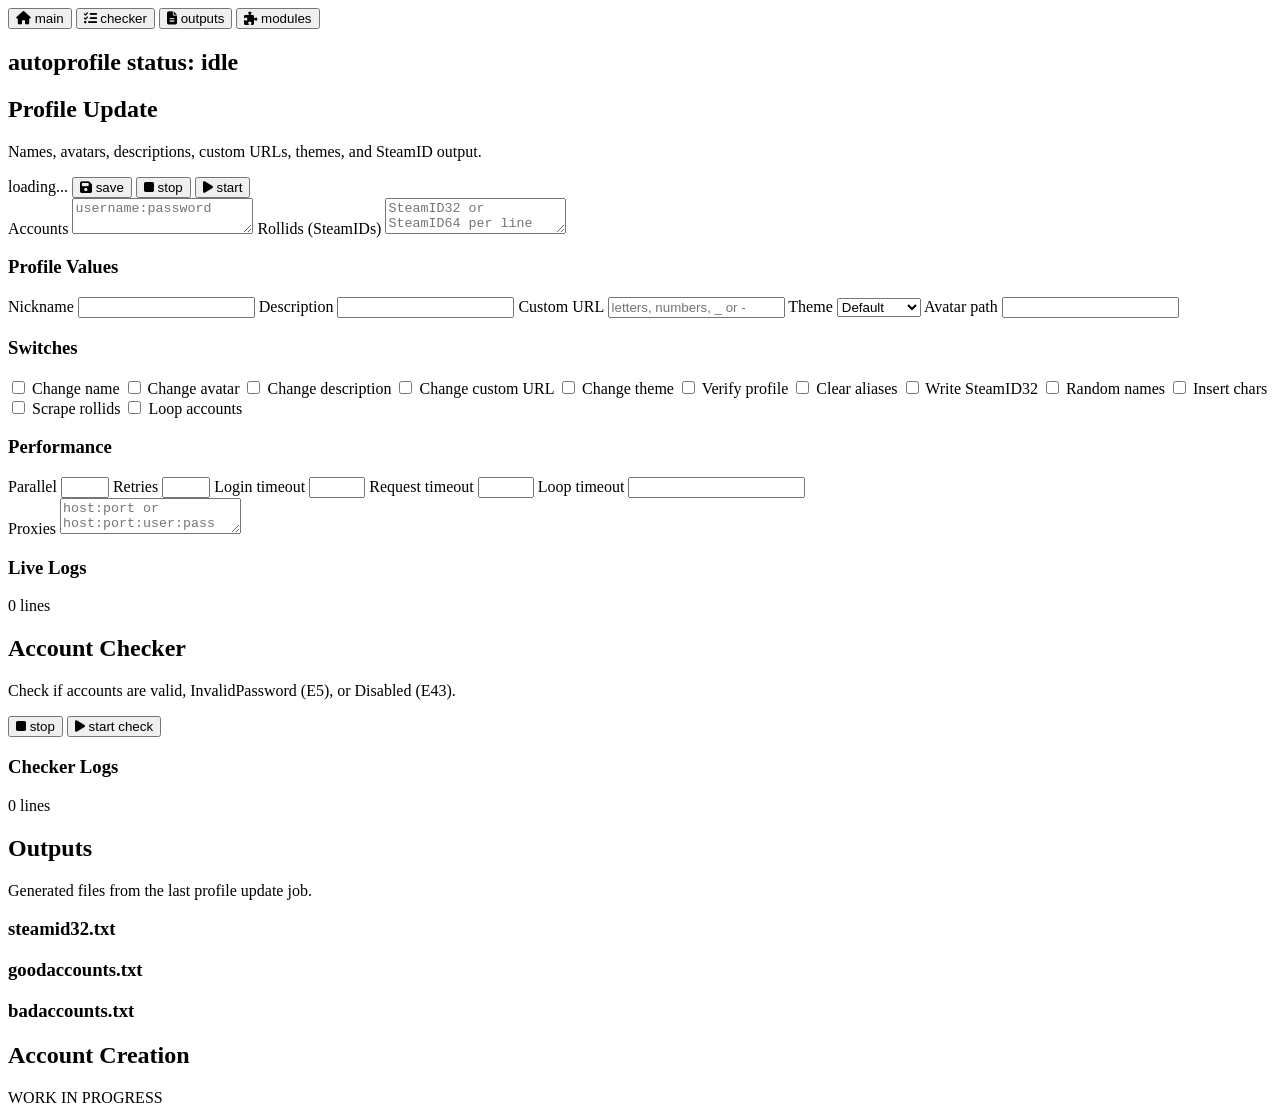
==== autoprofile/web/static/index.html @ 59707f5f "actual fix" ====
<!doctype html>
<html lang="en">
<head>
  <meta charset="utf-8">
  <meta name="viewport" content="width=device-width, initial-scale=1">
  <title>autoprofile</title>
  <link rel="preconnect" href="https://fonts.googleapis.com">
  <link rel="preconnect" href="https://fonts.gstatic.com" crossorigin>
  <link href="https://fonts.googleapis.com/css2?family=JetBrains+Mono:wght@400;600;700&family=Space+Grotesk:wght@400;500;600;700&display=swap" rel="stylesheet">
  <link rel="stylesheet" href="https://cdnjs.cloudflare.com/ajax/libs/font-awesome/6.5.2/css/all.min.css">
  <link rel="stylesheet" href="/static/style.css?v=4">
</head>
<body>
  <header class="topbar">
    <nav class="nav_links">
      <button class="nav_button active" data-panel="profile_panel" data-target="profile_panel"><i class="fa-solid fa-house"></i> main</button>
      <button class="nav_button" data-panel="checker_panel" data-target="checker_panel"><i class="fa-solid fa-list-check"></i> checker</button>
      <button class="nav_button" data-panel="outputs_panel" data-target="outputs_panel"><i class="fa-solid fa-file-lines"></i> outputs</button>
      <button class="nav_button" data-panel="account_panel" data-target="account_panel"><i class="fa-solid fa-puzzle-piece"></i> modules</button>
    </nav>
  </header>

  <main class="shell">
    <section class="hero">
      <h1>autoprofile <span class="status_inline"><span class="status_label">status:</span> <strong id="job_status">idle</strong><span id="job_id"></span></span></h1>
    </section>

    <section id="profile_panel" class="panel active">


      <section class="work_area">
        <div class="section_head">
          <div>
            <h2>Profile Update</h2>
            <p>Names, avatars, descriptions, custom URLs, themes, and SteamID output.</p>
          </div>
          <div class="actions">
            <span id="save_status" class="save_status" data-mode="">loading...</span>
            <button id="save_button" class="ghost"><i class="fa-solid fa-floppy-disk"></i> save</button>
            <button id="stop_button" class="ghost danger"><i class="fa-solid fa-stop"></i> stop</button>
            <button id="start_button" class="primary"><i class="fa-solid fa-play"></i> start</button>
          </div>
        </div>

        <div class="form_grid compact">
          <label class="field form_column">
            <span>Accounts</span>
            <textarea id="accounts" spellcheck="false" placeholder="username:password"></textarea>
          </label>
          <label class="field form_column">
            <span>Rollids (SteamIDs)</span>
            <textarea id="rollids" spellcheck="false" placeholder="SteamID32 or SteamID64 per line"></textarea>
          </label>
        </div>

        <div class="form_grid">
          <div class="form_column">
            <h3>Profile Values</h3>
            <label class="field">Nickname <input id="default_nickname" type="text"></label>
            <label class="field">Description <input id="default_profile_summary" type="text"></label>
            <label class="field">Custom URL <input id="default_custom_url" type="text" maxlength="32" pattern="[A-Za-z0-9_-]*" placeholder="letters, numbers, _ or -"></label>
            <label class="field">Theme
              <select id="default_profile_theme">
                <option value="">Default</option>
                <option value="Summer">Summer</option>
                <option value="Midnight">Midnight</option>
                <option value="Steel">Steel</option>
                <option value="Cosmic">Cosmic</option>
                <option value="DarkMode">DarkMode</option>
              </select>
            </label>
            <label class="field">Avatar path <input id="profile_image_path" type="text"></label>
          </div>

          <div class="form_column">
            <h3>Switches</h3>
            <div class="switch_grid">
              <label><input id="enable_namechange" type="checkbox"> Change name</label>
              <label><input id="enable_avatarchange" type="checkbox"> Change avatar</label>
              <label><input id="enable_descriptionchange" type="checkbox"> Change description</label>
              <label><input id="enable_customurlchange" type="checkbox"> Change custom URL</label>
              <label><input id="enable_themechange" type="checkbox"> Change theme</label>
              <label><input id="enable_profile_verification" type="checkbox"> Verify profile</label>
              <label><input id="enable_nameclear" type="checkbox"> Clear aliases</label>
              <label><input id="enable_gatherid32" type="checkbox"> Write SteamID32</label>
              <label><input id="random_name" type="checkbox"> Random names</label>
              <label><input id="insert_random_chars_enabled" type="checkbox"> Insert chars</label>
              <label><input id="use_rollids" type="checkbox"> Scrape rollids</label>
              <label><input id="loopupdateprofiles" type="checkbox"> Loop accounts</label>
            </div>
          </div>
        </div>

        <div class="form_grid compact">
          <div class="form_column">
            <h3>Performance</h3>
            <div class="number_grid">
              <label class="field">Parallel <input id="max_parallel_accounts" type="number" min="1" max="64"></label>
              <label class="field">Retries <input id="max_login_retries" type="number" min="1" max="10"></label>
              <label class="field">Login timeout <input id="login_timeout_seconds" type="number" min="5" max="300"></label>
              <label class="field">Request timeout <input id="request_timeout_seconds" type="number" min="5" max="120"></label>
              <label class="field">Loop timeout <input id="loop_timeout" type="number" min="0"></label>
            </div>
          </div>
          <label class="field form_column">
            <span>Proxies</span>
            <textarea id="proxies" spellcheck="false" placeholder="host:port or host:port:user:pass"></textarea>
          </label>
        </div>

        <div class="log_header">
          <h3>Live Logs</h3>
          <span id="log_count">0 lines</span>
        </div>
        <pre id="logs" class="terminal"></pre>
      </section>
    </section>

    <section id="checker_panel" class="panel">
      <section class="work_area">
        <div class="section_head">
          <div>
            <h2>Account Checker</h2>
            <p>Check if accounts are valid, InvalidPassword (E5), or Disabled (E43).</p>
          </div>
          <div class="actions">
            <button id="checker_stop_button" class="ghost danger"><i class="fa-solid fa-stop"></i> stop</button>
            <button id="checker_start_button" class="primary"><i class="fa-solid fa-play"></i> start check</button>
          </div>
        </div>
        
        <div class="log_header">
          <h3>Checker Logs</h3>
          <span id="checker_log_count">0 lines</span>
        </div>
        <pre id="checker_logs" class="terminal"></pre>
      </section>
    </section>

    <section id="outputs_panel" class="panel">
      <section class="work_area">
        <div class="section_head">
          <div>
            <h2>Outputs</h2>
            <p>Generated files from the last profile update job.</p>
          </div>
        </div>
        <div class="output_grid">
          <div>
            <h3>steamid32.txt</h3>
            <pre id="steamid32_output" class="terminal small"></pre>
          </div>
          <div>
            <h3>goodaccounts.txt</h3>
            <pre id="goodaccounts_output" class="terminal small"></pre>
          </div>
          <div>
            <h3>badaccounts.txt</h3>
            <pre id="badaccounts_output" class="terminal small"></pre>
          </div>
        </div>
      </section>
    </section>

    <section id="account_panel" class="panel">
      <section class="work_area center">
        <h2>Account Creation</h2>
        <div class="wip">WORK IN PROGRESS</div>
      </section>
    </section>
  </main>
  <script src="/static/app.js?v=3"></script>
</body>
</html>
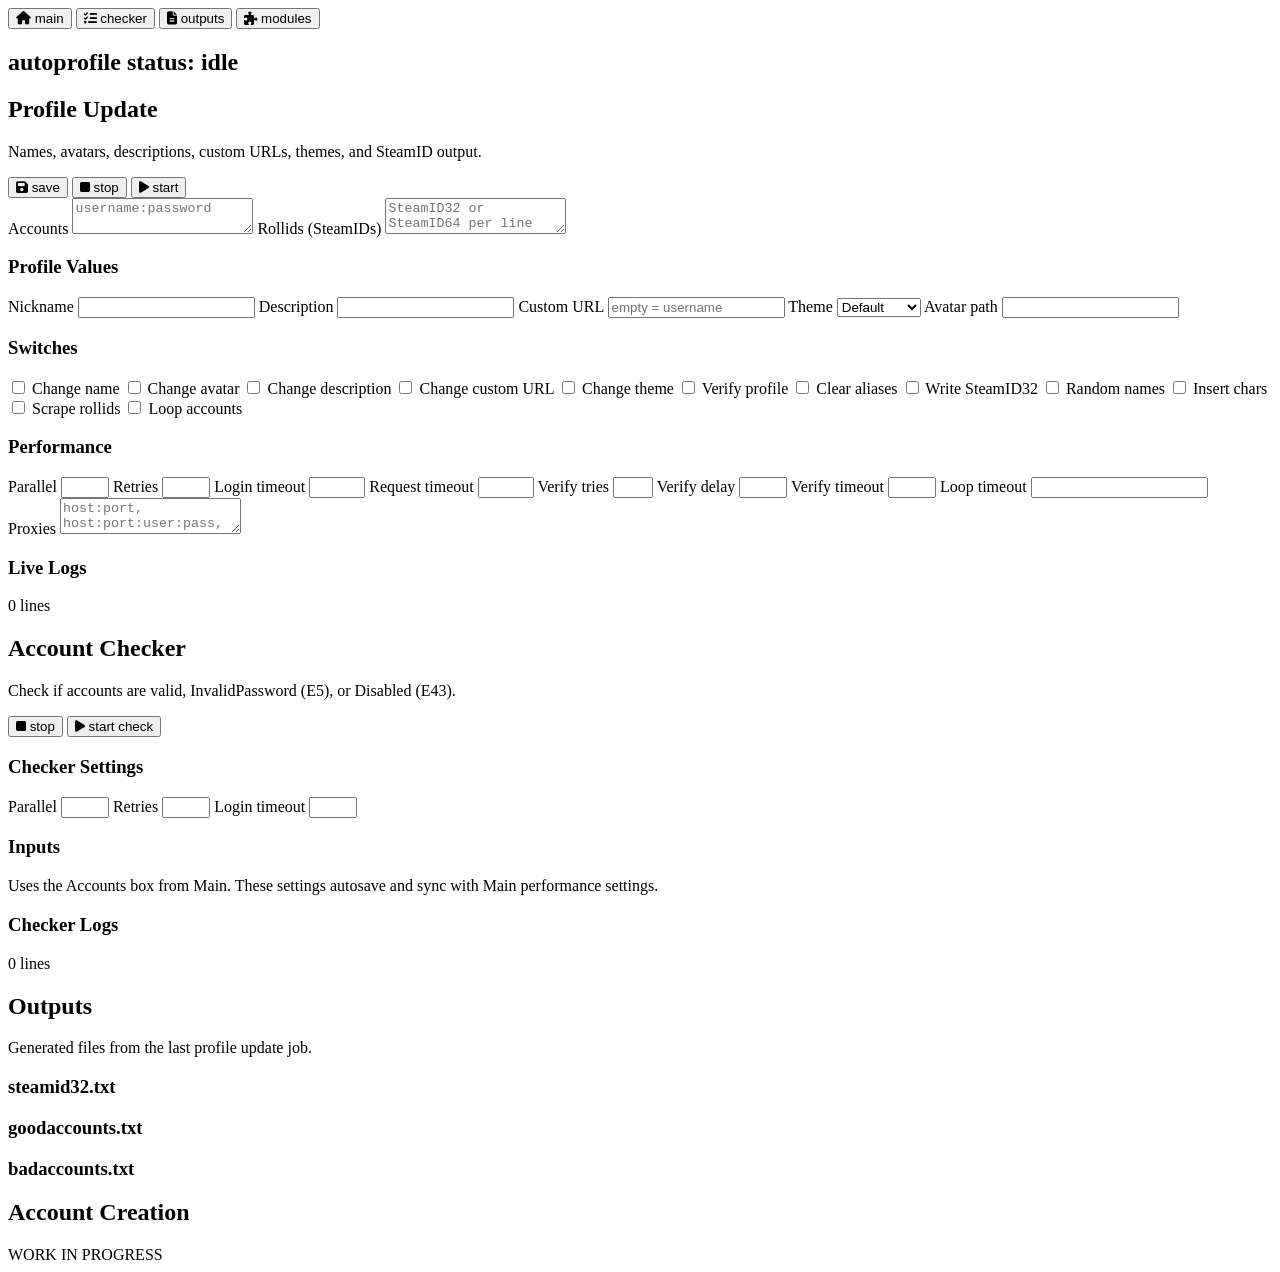
==== commit e4f24bb4: "proxies" ====
--- a/autoprofile/web/static/index.html
+++ b/autoprofile/web/static/index.html
@@ -7,8 +7,8 @@
   <link rel="preconnect" href="https://fonts.googleapis.com">
   <link rel="preconnect" href="https://fonts.gstatic.com" crossorigin>
   <link href="https://fonts.googleapis.com/css2?family=JetBrains+Mono:wght@400;600;700&family=Space+Grotesk:wght@400;500;600;700&display=swap" rel="stylesheet">
-  <link rel="stylesheet" href="https://cdnjs.cloudflare.com/ajax/libs/font-awesome/6.5.2/css/all.min.css">
-  <link rel="stylesheet" href="/static/style.css?v=4">
+  <link rel="stylesheet" href="https://cdnjs.cloudflare.com/ajax/libs/font-awesome/6.4.0/css/all.min.css">
+  <link rel="stylesheet" href="/static/style.css?v=3">
 </head>
 <body>
   <header class="topbar">
@@ -35,7 +35,6 @@
             <p>Names, avatars, descriptions, custom URLs, themes, and SteamID output.</p>
           </div>
           <div class="actions">
-            <span id="save_status" class="save_status" data-mode="">loading...</span>
             <button id="save_button" class="ghost"><i class="fa-solid fa-floppy-disk"></i> save</button>
             <button id="stop_button" class="ghost danger"><i class="fa-solid fa-stop"></i> stop</button>
             <button id="start_button" class="primary"><i class="fa-solid fa-play"></i> start</button>
@@ -58,7 +57,7 @@
             <h3>Profile Values</h3>
             <label class="field">Nickname <input id="default_nickname" type="text"></label>
             <label class="field">Description <input id="default_profile_summary" type="text"></label>
-            <label class="field">Custom URL <input id="default_custom_url" type="text" maxlength="32" pattern="[A-Za-z0-9_-]*" placeholder="letters, numbers, _ or -"></label>
+            <label class="field">Custom URL <input id="default_custom_url" type="text" maxlength="32" pattern="[A-Za-z0-9_-]*" placeholder="empty = username"></label>
             <label class="field">Theme
               <select id="default_profile_theme">
                 <option value="">Default</option>
@@ -99,12 +98,15 @@
               <label class="field">Retries <input id="max_login_retries" type="number" min="1" max="10"></label>
               <label class="field">Login timeout <input id="login_timeout_seconds" type="number" min="5" max="300"></label>
               <label class="field">Request timeout <input id="request_timeout_seconds" type="number" min="5" max="120"></label>
+              <label class="field">Verify tries <input id="profile_verification_attempts" type="number" min="1" max="5"></label>
+              <label class="field">Verify delay <input id="profile_verification_retry_delay_seconds" type="number" min="0" max="10"></label>
+              <label class="field">Verify timeout <input id="profile_verification_timeout_seconds" type="number" min="2" max="30"></label>
               <label class="field">Loop timeout <input id="loop_timeout" type="number" min="0"></label>
             </div>
           </div>
           <label class="field form_column">
             <span>Proxies</span>
-            <textarea id="proxies" spellcheck="false" placeholder="host:port or host:port:user:pass"></textarea>
+            <textarea id="proxies" spellcheck="false" placeholder="host:port, host:port:user:pass, or socks5://user:pass@host:port"></textarea>
           </label>
         </div>
 
@@ -126,6 +128,21 @@
           <div class="actions">
             <button id="checker_stop_button" class="ghost danger"><i class="fa-solid fa-stop"></i> stop</button>
             <button id="checker_start_button" class="primary"><i class="fa-solid fa-play"></i> start check</button>
+          </div>
+        </div>
+
+        <div class="form_grid compact">
+          <div class="form_column">
+            <h3>Checker Settings</h3>
+            <div class="number_grid">
+              <label class="field">Parallel <input id="checker_max_parallel_accounts" type="number" min="1" max="64"></label>
+              <label class="field">Retries <input id="checker_max_login_retries" type="number" min="1" max="10"></label>
+              <label class="field">Login timeout <input id="checker_login_timeout_seconds" type="number" min="5" max="20"></label>
+            </div>
+          </div>
+          <div class="form_column">
+            <h3>Inputs</h3>
+            <p class="helper_text">Uses the Accounts box from Main. These settings autosave and sync with Main performance settings.</p>
           </div>
         </div>
         
@@ -169,6 +186,6 @@
       </section>
     </section>
   </main>
-  <script src="/static/app.js?v=3"></script>
+  <script src="/static/app.js?v=2"></script>
 </body>
 </html>
